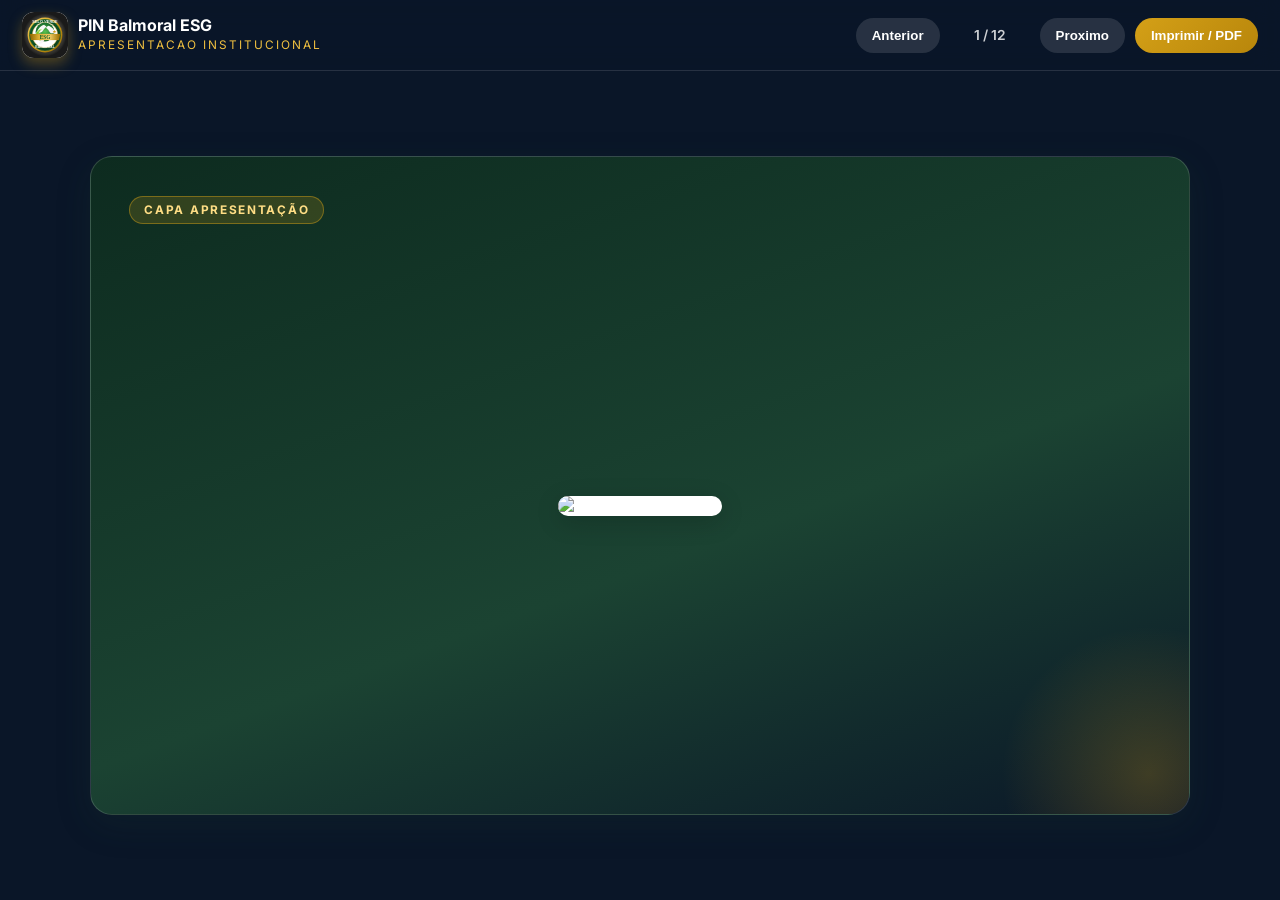
==== apresentacao-institucional.html @ 89d77995 "Ediçoes 1" ====
<!DOCTYPE html>
<html lang="pt-BR">
<head>
  <meta charset="UTF-8" />
  <meta name="viewport" content="width=device-width, initial-scale=1.0" />
  <title>Apresentacao Institucional - PIN Balmoral ESG</title>
  <link rel="preconnect" href="https://fonts.googleapis.com" />
  <link rel="preconnect" href="https://fonts.gstatic.com" crossorigin />
  <link href="https://fonts.googleapis.com/css2?family=Inter:wght@300;400;500;600;700;800;900&family=Playfair+Display:wght@600;700&display=swap" rel="stylesheet" />
  <style>
    :root {
      --green-900: #0d2b1f;
      --green-700: #1b4332;
      --green-500: #40916c;
      --gold-500: #d4a017;
      --gold-300: #f0c040;
      --text-dark: #1a2e22;
      --text-light: #5a7a68;
      --white: #ffffff;
      --off: #f8faf9;
      --shadow: 0 10px 35px rgba(27, 67, 50, 0.18);
      --radius: 22px;
    }

    * { box-sizing: border-box; }
    html, body { margin: 0; padding: 0; font-family: Inter, Arial, sans-serif; background: #0a1628; color: var(--white); }

    .deck {
      min-height: 100vh;
      display: flex;
      flex-direction: column;
    }

    .topbar {
      position: sticky;
      top: 0;
      z-index: 20;
      backdrop-filter: blur(12px);
      background: rgba(10, 22, 40, 0.85);
      border-bottom: 1px solid rgba(255,255,255,0.12);
      padding: 12px 22px;
      display: flex;
      align-items: center;
      justify-content: space-between;
      gap: 14px;
    }

    .brand {
      display: flex;
      align-items: center;
      gap: 10px;
      min-width: 260px;
    }

    .brand img {
      width: 46px;
      height: 46px;
      border-radius: 12px;
      box-shadow: 0 6px 14px rgba(212, 160, 23, 0.35);
      object-fit: cover;
      background: var(--white);
    }

    .brand .title {
      line-height: 1.1;
    }

    .brand .title strong { display: block; font-size: 1rem; }
    .brand .title span { font-size: 0.74rem; letter-spacing: 2px; color: var(--gold-300); text-transform: uppercase; }

    .controls {
      display: flex;
      align-items: center;
      gap: 10px;
      flex-wrap: wrap;
      justify-content: flex-end;
    }

    .btn {
      border: none;
      border-radius: 999px;
      padding: 10px 16px;
      font-weight: 600;
      cursor: pointer;
      transition: transform 0.2s ease;
    }

    .btn:hover { transform: translateY(-1px); }
    .btn-dark { background: rgba(255,255,255,0.12); color: var(--white); }
    .btn-gold { background: linear-gradient(135deg, var(--gold-500), #b8860b); color: var(--white); }

    .progress {
      color: rgba(255,255,255,0.8);
      font-size: 0.86rem;
      font-weight: 600;
      min-width: 80px;
      text-align: center;
    }

    .slides {
      flex: 1;
      display: grid;
      place-items: center;
      padding: 22px;
    }

    .slide {
      display: none;
      width: min(1100px, 96vw);
      min-height: 68vh;
      background: linear-gradient(160deg, #0d2b1f, #1b4332 58%, #0a1628);
      border: 1px solid rgba(255,255,255,0.15);
      border-radius: var(--radius);
      padding: clamp(22px, 3vw, 44px);
      box-shadow: var(--shadow);
      position: relative;
      overflow: hidden;
    }

    .slide.active { display: block; }

    .slide::after {
      content: "";
      position: absolute;
      inset: auto -120px -120px auto;
      width: 320px;
      height: 320px;
      border-radius: 50%;
      background: radial-gradient(circle, rgba(212,160,23,0.25), transparent 65%);
    }

    .slide h1, .slide h2 {
      margin: 0 0 14px;
      font-family: "Playfair Display", Georgia, serif;
      line-height: 1.1;
    }

    .slide h1 { font-size: clamp(2rem, 4vw, 3rem); }
    .slide h2 { font-size: clamp(1.7rem, 3.2vw, 2.4rem); }
    .slide p { color: rgba(255,255,255,0.88); font-size: clamp(0.98rem, 1.2vw, 1.08rem); line-height: 1.65; }

    .kicker {
      display: inline-block;
      background: rgba(212,160,23,0.18);
      border: 1px solid rgba(212,160,23,0.45);
      color: #ffde85;
      border-radius: 999px;
      padding: 6px 14px;
      font-size: 0.74rem;
      font-weight: 700;
      letter-spacing: 1.7px;
      text-transform: uppercase;
      margin-bottom: 12px;
    }

    .grid-2 {
      display: grid;
      grid-template-columns: 1.2fr 0.8fr;
      gap: 24px;
      align-items: center;
    }

    .card {
      background: rgba(255,255,255,0.1);
      border: 1px solid rgba(255,255,255,0.18);
      border-radius: 16px;
      padding: 16px;
    }

    .stats {
      display: grid;
      grid-template-columns: repeat(2, minmax(130px, 1fr));
      gap: 12px;
      margin-top: 14px;
    }

    .stat {
      background: rgba(255,255,255,0.1);
      border-radius: 14px;
      padding: 14px;
      text-align: center;
    }

    .stat strong {
      display: block;
      color: #ffde85;
      font-size: 1.55rem;
      margin-bottom: 4px;
      font-family: "Playfair Display", Georgia, serif;
    }

    .cols-3 {
      display: grid;
      grid-template-columns: repeat(3, 1fr);
      gap: 12px;
      margin-top: 16px;
    }

    .pill {
      background: rgba(255,255,255,0.12);
      border: 1px solid rgba(255,255,255,0.18);
      border-radius: 16px;
      padding: 14px;
      min-height: 180px;
    }

    .pill h3 { margin: 0 0 8px; font-size: 1.05rem; }
    .pill ul { margin: 0; padding-left: 16px; color: rgba(255,255,255,0.88); }
    .pill li { margin-bottom: 7px; }

    .timeline {
      display: grid;
      grid-template-columns: repeat(4, 1fr);
      gap: 10px;
      margin-top: 18px;
    }

    .step {
      background: rgba(255,255,255,0.1);
      border: 1px solid rgba(255,255,255,0.16);
      border-radius: 14px;
      padding: 14px;
    }

    .step .n {
      width: 30px;
      height: 30px;
      border-radius: 50%;
      display: grid;
      place-items: center;
      background: rgba(212,160,23,0.28);
      color: #ffde85;
      font-weight: 700;
      margin-bottom: 8px;
    }

    .pricing {
      display: grid;
      grid-template-columns: repeat(3, 1fr);
      gap: 12px;
      margin-top: 14px;
    }

    .price {
      background: rgba(255,255,255,0.1);
      border: 1px solid rgba(255,255,255,0.18);
      border-radius: 14px;
      padding: 14px;
      min-height: 180px;
    }

    .price h3 { margin: 0 0 4px; }
    .price .tag { color: #ffde85; font-weight: 700; font-size: 0.9rem; }

    .footer-note {
      margin-top: 12px;
      color: rgba(255,255,255,0.75);
      font-size: 0.88rem;
    }

    @media (max-width: 980px) {
      .grid-2 { grid-template-columns: 1fr; }
      .cols-3 { grid-template-columns: 1fr; }
      .timeline { grid-template-columns: 1fr 1fr; }
      .pricing { grid-template-columns: 1fr; }
    }

    @media print {
      .topbar { display: none; }
      .slides { padding: 0; }
      .slide { display: block !important; page-break-after: always; border-radius: 0; width: 100%; min-height: auto; box-shadow: none; }
      body { background: #fff; }
    }
  </style>
</head>
<body>
  <div class="deck">
    <header class="topbar">
      <div class="brand">
        <img src="assets/selo-verde-esg-balmoral.svg" alt="Selo Verde ESG Balmoral" />
        <div class="title">
          <strong>PIN Balmoral ESG</strong>
          <span>Apresentacao Institucional</span>
        </div>
      </div>
      <div class="controls">
        <button class="btn btn-dark" id="prevBtn" type="button">Anterior</button>
        <div class="progress" id="progress">1 / 10</div>
        <button class="btn btn-dark" id="nextBtn" type="button">Proximo</button>
        <button class="btn btn-gold" id="printBtn" type="button">Imprimir / PDF</button>
      </div>
    </header>

      <main class="slides" id="slides">
        <section class="slide active">
          <span class="kicker">Capa Apresentação</span>
          <div style="display:flex;justify-content:center;align-items:center;height:60vh;">
            <img src="assets/imagem1.png" alt="Capa Apresentação" style="max-width:80vw;max-height:55vh;box-shadow:0 6px 24px rgba(0,0,0,0.18);border-radius:18px;background:#fff;" />
          </div>
        </section>
        <section class="slide">
          <span class="kicker">Sobre o Projeto</span>
          <div style="display:flex;justify-content:center;align-items:center;height:60vh;">
            <img src="assets/imagem2.png" alt="Sobre o Projeto" style="max-width:80vw;max-height:55vh;box-shadow:0 6px 24px rgba(0,0,0,0.18);border-radius:18px;background:#fff;" />
          </div>
        </section>
        <section class="slide">
          <span class="kicker">Por que a Hotelaria</span>
          <div style="display:flex;justify-content:center;align-items:center;height:60vh;">
            <img src="assets/imagem3.png" alt="Por que a Hotelaria" style="max-width:80vw;max-height:55vh;box-shadow:0 6px 24px rgba(0,0,0,0.18);border-radius:18px;background:#fff;" />
          </div>
        </section>
        <section class="slide">
          <span class="kicker">Componentes do Projeto</span>
          <div style="display:flex;justify-content:center;align-items:center;height:60vh;">
            <img src="assets/imagem4.png" alt="Componentes do Projeto" style="max-width:80vw;max-height:55vh;box-shadow:0 6px 24px rgba(0,0,0,0.18);border-radius:18px;background:#fff;" />
          </div>
        </section>
        <section class="slide">
          <span class="kicker">Benefícios para os Hotéis</span>
          <div style="display:flex;justify-content:center;align-items:center;height:60vh;">
            <img src="assets/imagem5.png" alt="Benefícios para os Hotéis" style="max-width:80vw;max-height:55vh;box-shadow:0 6px 24px rgba(0,0,0,0.18);border-radius:18px;background:#fff;" />
          </div>
        </section>
        <section class="slide">
          <span class="kicker">Pacotes de Participação</span>
          <div style="display:flex;justify-content:center;align-items:center;height:60vh;">
            <img src="assets/imagem6.png" alt="Pacotes de Participação" style="max-width:80vw;max-height:55vh;box-shadow:0 6px 24px rgba(0,0,0,0.18);border-radius:18px;background:#fff;" />
          </div>
        </section>
        <section class="slide">
          <span class="kicker">Trilha de Cursos ESG Balmoral</span>
          <div style="display:flex;justify-content:center;align-items:center;height:60vh;">
            <img src="assets/imagem7.png" alt="Trilha de Cursos ESG Balmoral" style="max-width:80vw;max-height:55vh;box-shadow:0 6px 24px rgba(0,0,0,0.18);border-radius:18px;background:#fff;" />
          </div>
        </section>
        <section class="slide">
          <span class="kicker">Novo Quadro No Programa</span>
          <div style="display:flex;justify-content:center;align-items:center;height:60vh;">
            <img src="assets/imagem8.png" alt="Novo Quadro No Programa" style="max-width:80vw;max-height:55vh;box-shadow:0 6px 24px rgba(0,0,0,0.18);border-radius:18px;background:#fff;" />
          </div>
        </section>
        <section class="slide">
          <span class="kicker">Nosso Contato</span>
          <div style="display:flex;justify-content:center;align-items:center;height:60vh;">
            <img src="assets/imagem9.png" alt="Nosso Contato" style="max-width:80vw;max-height:55vh;box-shadow:0 6px 24px rgba(0,0,0,0.18);border-radius:18px;background:#fff;" />
          </div>
        </section>
        <section class="slide">
          <span class="kicker">Agradecimentos e Impacto</span>
          <div style="display:flex;justify-content:center;align-items:center;height:60vh;">
            <img src="assets/imagem10.png" alt="Agradecimentos e Impacto" style="max-width:80vw;max-height:55vh;box-shadow:0 6px 24px rgba(0,0,0,0.18);border-radius:18px;background:#fff;" />
          </div>
        </section>
        <section class="slide">
          <span class="kicker">Slide 11</span>
          <div style="display:flex;justify-content:center;align-items:center;height:60vh;">
            <img src="assets/selo-verde-esg-balmoral.svg" alt="Imagem 11" style="max-width:80vw;max-height:55vh;box-shadow:0 6px 24px rgba(0,0,0,0.18);border-radius:18px;background:#fff;" />
          </div>
        </section>
        <section class="slide">
          <span class="kicker">Slide 12</span>
          <div style="display:flex;justify-content:center;align-items:center;height:60vh;">
            <img src="assets/selo-verde-esg-balmoral.svg" alt="Imagem 12" style="max-width:80vw;max-height:55vh;box-shadow:0 6px 24px rgba(0,0,0,0.18);border-radius:18px;background:#fff;" />
          </div>
        </section>
    </main>
  </div>

  <script>
    (function () {
      const slides = Array.from(document.querySelectorAll('.slide'));
      const progress = document.getElementById('progress');
      const prevBtn = document.getElementById('prevBtn');
      const nextBtn = document.getElementById('nextBtn');
      const printBtn = document.getElementById('printBtn');
      let idx = 0;

      function render() {
        slides.forEach((s, i) => s.classList.toggle('active', i === idx));
        progress.textContent = `${idx + 1} / ${slides.length}`;
      }

      function next() { idx = Math.min(idx + 1, slides.length - 1); render(); }
      function prev() { idx = Math.max(idx - 1, 0); render(); }

      nextBtn.addEventListener('click', next);
      prevBtn.addEventListener('click', prev);
      printBtn.addEventListener('click', () => window.print());

      document.addEventListener('keydown', (e) => {
        if (e.key === 'ArrowRight' || e.key === 'PageDown') next();
        if (e.key === 'ArrowLeft' || e.key === 'PageUp') prev();
        if (e.key.toLowerCase() === 'p') window.print();
      });

      render();
    })();
  </script>
</body>
</html>
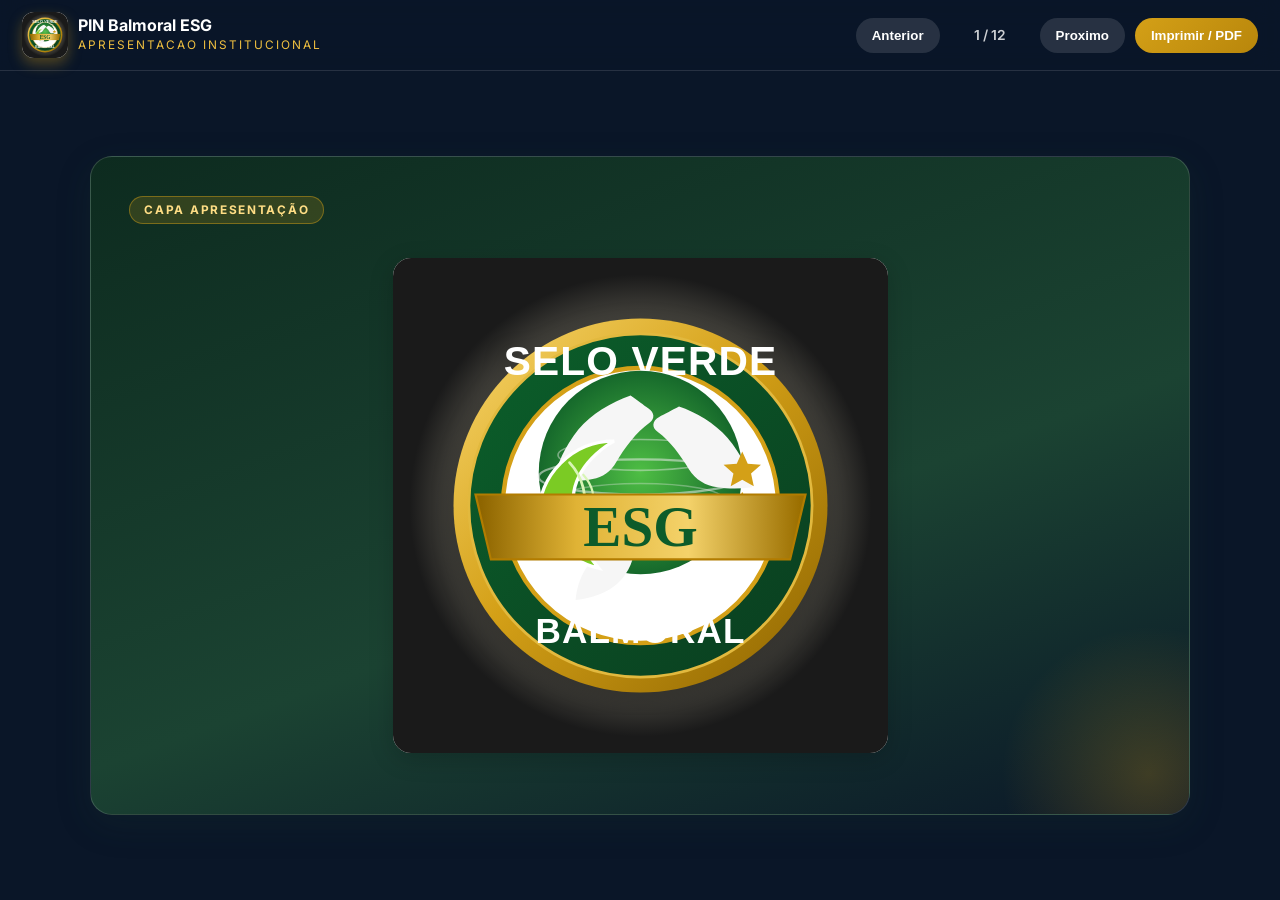
==== commit 42d22d85: "apresentacao-institucional.html" ====
--- a/apresentacao-institucional.html
+++ b/apresentacao-institucional.html
@@ -295,7 +295,7 @@
         <section class="slide active">
           <span class="kicker">Capa Apresentação</span>
           <div style="display:flex;justify-content:center;align-items:center;height:60vh;">
-            <img src="assets/imagem1.png" alt="Capa Apresentação" style="max-width:80vw;max-height:55vh;box-shadow:0 6px 24px rgba(0,0,0,0.18);border-radius:18px;background:#fff;" />
+            <img src="assets/selo-verde-esg-balmoral.svg" alt="Capa Apresentação" style="max-width:80vw;max-height:55vh;box-shadow:0 6px 24px rgba(0,0,0,0.18);border-radius:18px;background:#fff;" />
           </div>
         </section>
         <section class="slide">
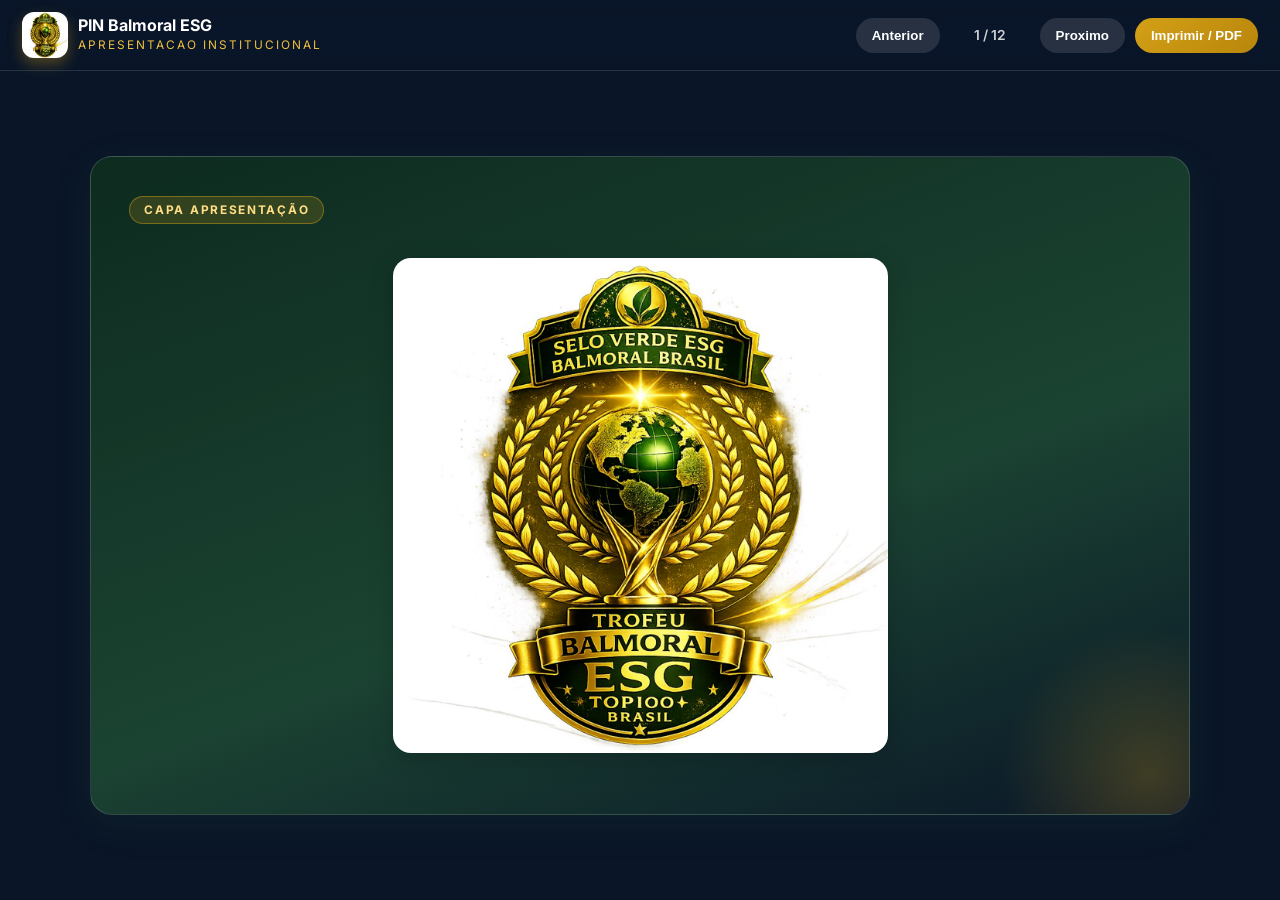
==== commit 51d3810a: "feat: atualiza logotipo para logo-selo-verde-balmoralesg-media.png em todos os arquivos e adiciona i" ====
--- a/apresentacao-institucional.html
+++ b/apresentacao-institucional.html
@@ -277,7 +277,7 @@
   <div class="deck">
     <header class="topbar">
       <div class="brand">
-        <img src="assets/selo-verde-esg-balmoral.svg" alt="Selo Verde ESG Balmoral" />
+        <img src="assets/logo-selo-verde-balmoralesg-media.png" alt="Selo Verde ESG Balmoral" />
         <div class="title">
           <strong>PIN Balmoral ESG</strong>
           <span>Apresentacao Institucional</span>
@@ -295,7 +295,7 @@
         <section class="slide active">
           <span class="kicker">Capa Apresentação</span>
           <div style="display:flex;justify-content:center;align-items:center;height:60vh;">
-            <img src="assets/selo-verde-esg-balmoral.svg" alt="Capa Apresentação" style="max-width:80vw;max-height:55vh;box-shadow:0 6px 24px rgba(0,0,0,0.18);border-radius:18px;background:#fff;" />
+            <img src="assets/logo-selo-verde-balmoralesg-media.png" alt="Capa Apresentação" style="max-width:80vw;max-height:55vh;box-shadow:0 6px 24px rgba(0,0,0,0.18);border-radius:18px;background:#fff;" />
           </div>
         </section>
         <section class="slide">
@@ -355,13 +355,13 @@
         <section class="slide">
           <span class="kicker">Slide 11</span>
           <div style="display:flex;justify-content:center;align-items:center;height:60vh;">
-            <img src="assets/selo-verde-esg-balmoral.svg" alt="Imagem 11" style="max-width:80vw;max-height:55vh;box-shadow:0 6px 24px rgba(0,0,0,0.18);border-radius:18px;background:#fff;" />
+            <img src="assets/logo-selo-verde-balmoralesg-media.png" alt="Imagem 11" style="max-width:80vw;max-height:55vh;box-shadow:0 6px 24px rgba(0,0,0,0.18);border-radius:18px;background:#fff;" />
           </div>
         </section>
         <section class="slide">
           <span class="kicker">Slide 12</span>
           <div style="display:flex;justify-content:center;align-items:center;height:60vh;">
-            <img src="assets/selo-verde-esg-balmoral.svg" alt="Imagem 12" style="max-width:80vw;max-height:55vh;box-shadow:0 6px 24px rgba(0,0,0,0.18);border-radius:18px;background:#fff;" />
+            <img src="assets/logo-selo-verde-balmoralesg-media.png" alt="Imagem 12" style="max-width:80vw;max-height:55vh;box-shadow:0 6px 24px rgba(0,0,0,0.18);border-radius:18px;background:#fff;" />
           </div>
         </section>
     </main>
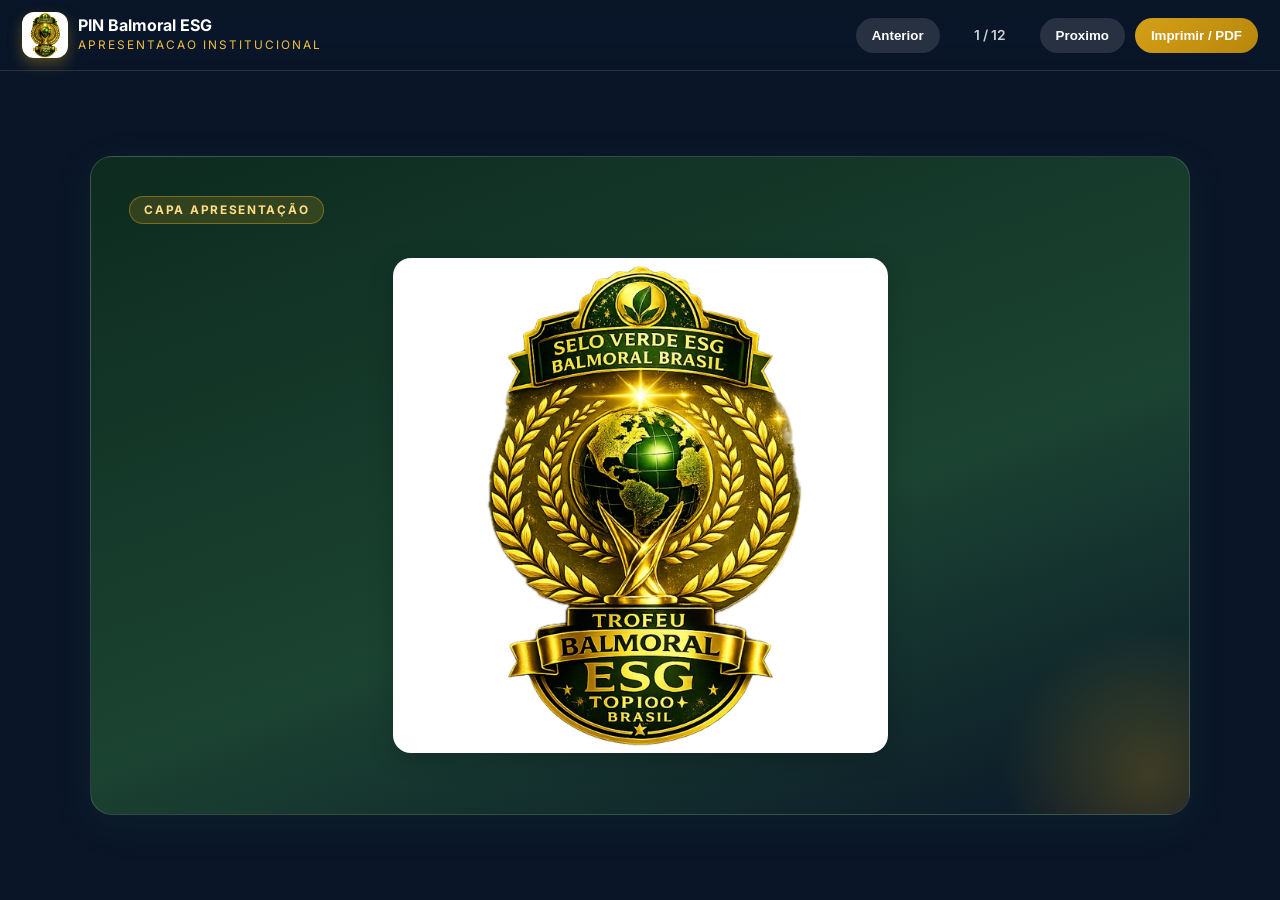
==== commit e022ef0f: "fix: atualiza logotipo para logo-selo-verde-balmoralesg.png em todos os arquivos" ====
--- a/apresentacao-institucional.html
+++ b/apresentacao-institucional.html
@@ -277,7 +277,7 @@
   <div class="deck">
     <header class="topbar">
       <div class="brand">
-        <img src="assets/logo-selo-verde-balmoralesg-media.png" alt="Selo Verde ESG Balmoral" />
+        <img src="assets/logo-selo-verde-balmoralesg.png" alt="Selo Verde ESG Balmoral" />
         <div class="title">
           <strong>PIN Balmoral ESG</strong>
           <span>Apresentacao Institucional</span>
@@ -295,7 +295,7 @@
         <section class="slide active">
           <span class="kicker">Capa Apresentação</span>
           <div style="display:flex;justify-content:center;align-items:center;height:60vh;">
-            <img src="assets/logo-selo-verde-balmoralesg-media.png" alt="Capa Apresentação" style="max-width:80vw;max-height:55vh;box-shadow:0 6px 24px rgba(0,0,0,0.18);border-radius:18px;background:#fff;" />
+            <img src="assets/logo-selo-verde-balmoralesg.png" alt="Capa Apresentação" style="max-width:80vw;max-height:55vh;box-shadow:0 6px 24px rgba(0,0,0,0.18);border-radius:18px;background:#fff;" />
           </div>
         </section>
         <section class="slide">
@@ -355,13 +355,13 @@
         <section class="slide">
           <span class="kicker">Slide 11</span>
           <div style="display:flex;justify-content:center;align-items:center;height:60vh;">
-            <img src="assets/logo-selo-verde-balmoralesg-media.png" alt="Imagem 11" style="max-width:80vw;max-height:55vh;box-shadow:0 6px 24px rgba(0,0,0,0.18);border-radius:18px;background:#fff;" />
+            <img src="assets/logo-selo-verde-balmoralesg.png" alt="Imagem 11" style="max-width:80vw;max-height:55vh;box-shadow:0 6px 24px rgba(0,0,0,0.18);border-radius:18px;background:#fff;" />
           </div>
         </section>
         <section class="slide">
           <span class="kicker">Slide 12</span>
           <div style="display:flex;justify-content:center;align-items:center;height:60vh;">
-            <img src="assets/logo-selo-verde-balmoralesg-media.png" alt="Imagem 12" style="max-width:80vw;max-height:55vh;box-shadow:0 6px 24px rgba(0,0,0,0.18);border-radius:18px;background:#fff;" />
+            <img src="assets/logo-selo-verde-balmoralesg.png" alt="Imagem 12" style="max-width:80vw;max-height:55vh;box-shadow:0 6px 24px rgba(0,0,0,0.18);border-radius:18px;background:#fff;" />
           </div>
         </section>
     </main>
